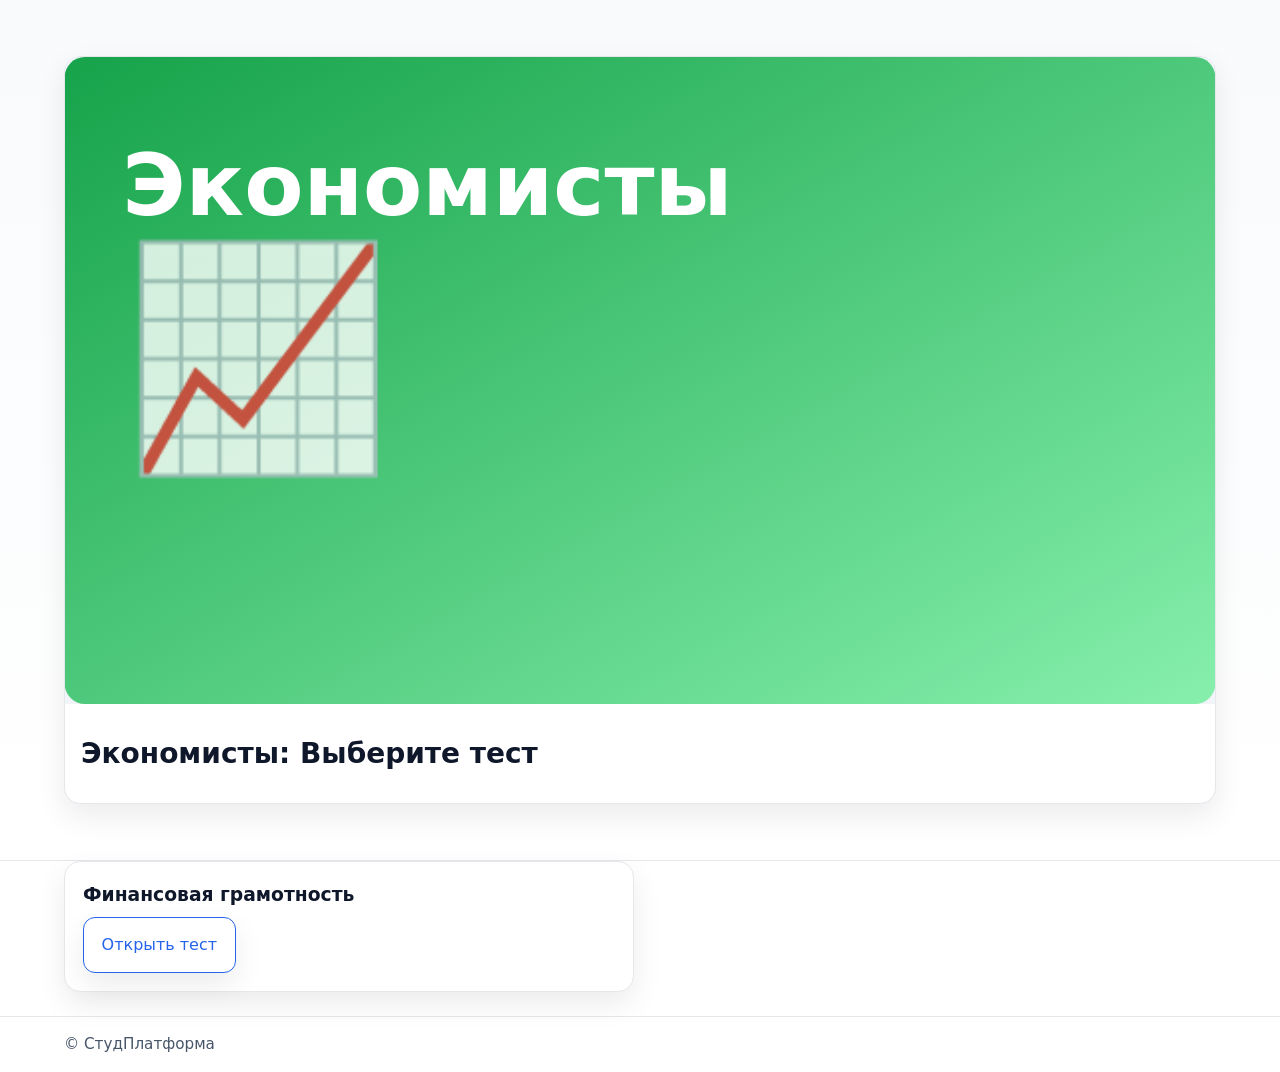
==== groups/econ.html @ 8cbcb8c1 "Add files via upload" ====
<!doctype html>
<html lang="ru">
<head>
  <meta charset="utf-8" />
  <meta name="viewport" content="width=device-width, initial-scale=1" />
  <title>Экономисты — тесты</title>
  <link rel="stylesheet" href="../assets/css/style.css" />
</head>
<body>
<!-- 
  <header>
    <div class="container nav">
      <div class="brand"><div class="logo"></div><span>СтудПлатформа</span></div>
      <input type="checkbox" id="nav-toggle" />
      <label class="burger" for="nav-toggle" aria-label="Меню" role="button" tabindex="0">
        <span></span><span></span><span></span>
      </label>
      <nav class="menu">
        <a href="../index.html">Главная</a>
        <a href="../register.html">Регистрация</a>
        <a href="../groups/index.html">Тесты по группам</a>
        <a href="../admin.html">Для администратора</a>
      </nav>
    </div>
  </header>-->
<section class="hero">
  <div class="container">
    <div class="card" style="display:block">
      <div class="cover"><img src="../assets/img/tracks/econ.svg" alt="Экономисты" loading="lazy"></div>
       <div class="body"><h2>Экономисты: Выберите тест</h2><!--<p class="muted">Вставьте свои Google Forms ссылки вместо «#».</p> --></div>
    </div>
  </div>
</section> 
<main class="container">
  <div class="grid" style="grid-template-columns:1fr 1fr;gap:12px">
     <!-- <div class="box">
      <h3 style="margin-bottom:8px">Выберите тест</h3> 
      <a class="btn" href="https://forms.gle/E9H65dZsodiRTQQf7" target="_blank" rel="noopener">Введение в специальность </a>
    </div> -->
    <div class="box">
      <h3 style="margin-bottom:8px">Финансовая грамотность </h3>
      <a class="btn outline" href="https://forms.gle/bX5TsdVpCxoibM196" target="_blank" rel="noopener">Открыть тест</a>
    </div>
    <!--
     <div class="box">
      <h3 style="margin-bottom:8px">Экономическое мышление</h3>
      <a class="btn outline" href="https://forms.gle/PHL8q5oEUNG2Cg6a7" target="_blank" rel="noopener">Открыть тест</a>
    </div>
   <div class="box">
      <h3 style="margin-bottom:8px">Философия</h3>
      <a class="btn outline" href="https://forms.gle/ToMwrk6diFmeVqc36" target="_blank" rel="noopener">Открыть тест</a>
    </div> 
    <div class="box">
      <h3 style="margin-bottom:8px">Экология и концепция современного естествознания</h3>
      <a class="btn outline" href="https://forms.gle/8g3V3vpuP5KiYB9x6" target="_blank" rel="noopener">Открыть тест</a>
    </div>  -->
  </div>
</main>
<footer><div class="container">© СтудПлатформа</div></footer>
</body>
</html>
---- assets/css/style.css ----
:root{
  --brand:#2563eb;--brand-2:#1d4ed8;--accent:#f59e0b;
  --text:#0f172a;--muted:#475569;--line:#e5e7eb;--bg:#ffffff;
  --container:1200px;--radius:16px;--shadow:0 12px 30px rgba(2,8,23,.08)
}
*{box-sizing:border-box;margin:0;padding:0}
html{scroll-behavior:smooth}
body{font-family:Inter,system-ui,-apple-system,Segoe UI,Roboto,Arial;background:var(--bg);color:var(--text);line-height:1.55}
img{max-width:100%;display:block}
a{color:inherit;text-decoration:none}
.container{max-width:var(--container);margin:0 auto;padding:0 clamp(12px,3vw,24px)}
/* Buttons */
.btn{display:inline-block;padding:.9rem 1.1rem;border-radius:12px;background:var(--brand);color:#fff;border:1px solid transparent;box-shadow:var(--shadow)}
.btn:hover{background:var(--brand-2)}
.btn.outline{background:#fff;color:var(--brand);border-color:var(--brand)}
.badge{display:inline-block;padding:.25rem .6rem;border-radius:999px;background:#eef2ff;color:#3730a3;font-weight:700;font-size:.78rem}
.box{border:1px solid var(--line);border-radius:16px;background:#fff;padding:clamp(12px,2.6vw,18px);box-shadow:var(--shadow)}
.muted{color:var(--muted)}
/* Header */
header{position:sticky;top:0;z-index:10;background:#fff;border-bottom:1px solid var(--line)}
.nav{display:grid;grid-template-columns:auto 1fr auto;align-items:center;min-height:64px;gap:12px}
.brand{display:flex;align-items:center;gap:.6rem;font-weight:800}
.logo{width:36px;height:36px;border-radius:10px;background:linear-gradient(135deg,var(--brand),var(--accent));box-shadow:var(--shadow)}
/* CSS-only burger */
#nav-toggle{display:none}
.menu{display:flex;gap:10px;align-items:center;justify-content:flex-end}
.menu a{padding:.55rem .75rem;border-radius:10px}
.menu a:hover{background:#f8fafc}
.burger{display:none;cursor:pointer;padding:8px;border-radius:10px;border:1px solid transparent}
.burger:focus{outline:2px dashed var(--brand)}
.burger span{display:block;width:24px;height:2px;background:#0f172a;margin:5px 0;border-radius:2px}
/* Hero */
.hero{padding:clamp(28px,6vw,56px) 0;background:linear-gradient(180deg,#f8fafc,#fff);border-bottom:1px solid var(--line)}
h1{font-size:clamp(26px,3.4vw,46px);line-height:1.12}
h2{font-size:clamp(20px,2.2vw,28px);margin:12px 0}
.lead{color:var(--muted);max-width:820px;margin-top:8px}
.hero-wrap{display:grid;grid-template-columns:1.05fr .95fr;gap:clamp(12px,3vw,24px);align-items:center}
.hero .panel{border:1px solid var(--line);border-radius:16px;background:#fff;box-shadow:var(--shadow);padding:clamp(12px,2.6vw,18px)}
/* Cards grid */
.grid{display:grid;gap:clamp(12px,2vw,16px)}
.tracks{grid-template-columns:repeat(3,1fr);padding:clamp(14px,2.6vw,22px) 0}
.card{border:1px solid var(--line);border-radius:16px;overflow:hidden;background:#fff;box-shadow:var(--shadow);display:flex;flex-direction:column}
.card .cover{aspect-ratio:16/9;background:#f1f5f9;overflow:hidden}
.card .cover img{width:100%;height:100%;object-fit:cover}
.card .body{padding:clamp(10px,2.4vw,16px)}
.card .body p{color:var(--muted);font-size:clamp(.95rem,1.8vw,.98rem);margin-top:4px}
.card .actions{display:flex;gap:8px;flex-wrap:wrap;padding:clamp(10px,2.4vw,14px)}
/* Forms */
.field{display:flex;flex-direction:column;gap:6px;margin-bottom:10px}
.field input,.field select,.field textarea{padding:.9rem 1rem;border:1px solid var(--line);border-radius:12px;width:100%}
/* Tables */
.table{width:100%;border-collapse:collapse}
.table th,.table td{border-bottom:1px solid var(--line);padding:10px;text-align:left}
/* Footer */
footer{border-top:1px solid var(--line);padding:16px 0;color:var(--muted);font-size:.95rem;margin-top:24px}
/* Responsive */
@media (max-width:1024px){
  .hero-wrap{grid-template-columns:1fr}
  .tracks{grid-template-columns:1fr 1fr}
}
@media (max-width:760px){
  .tracks{grid-template-columns:1fr}
  .burger{display:block}
  .menu{display:none;flex-direction:column;border-top:1px solid var(--line);padding:8px 0}
  #nav-toggle:checked ~ .menu{display:flex}
}
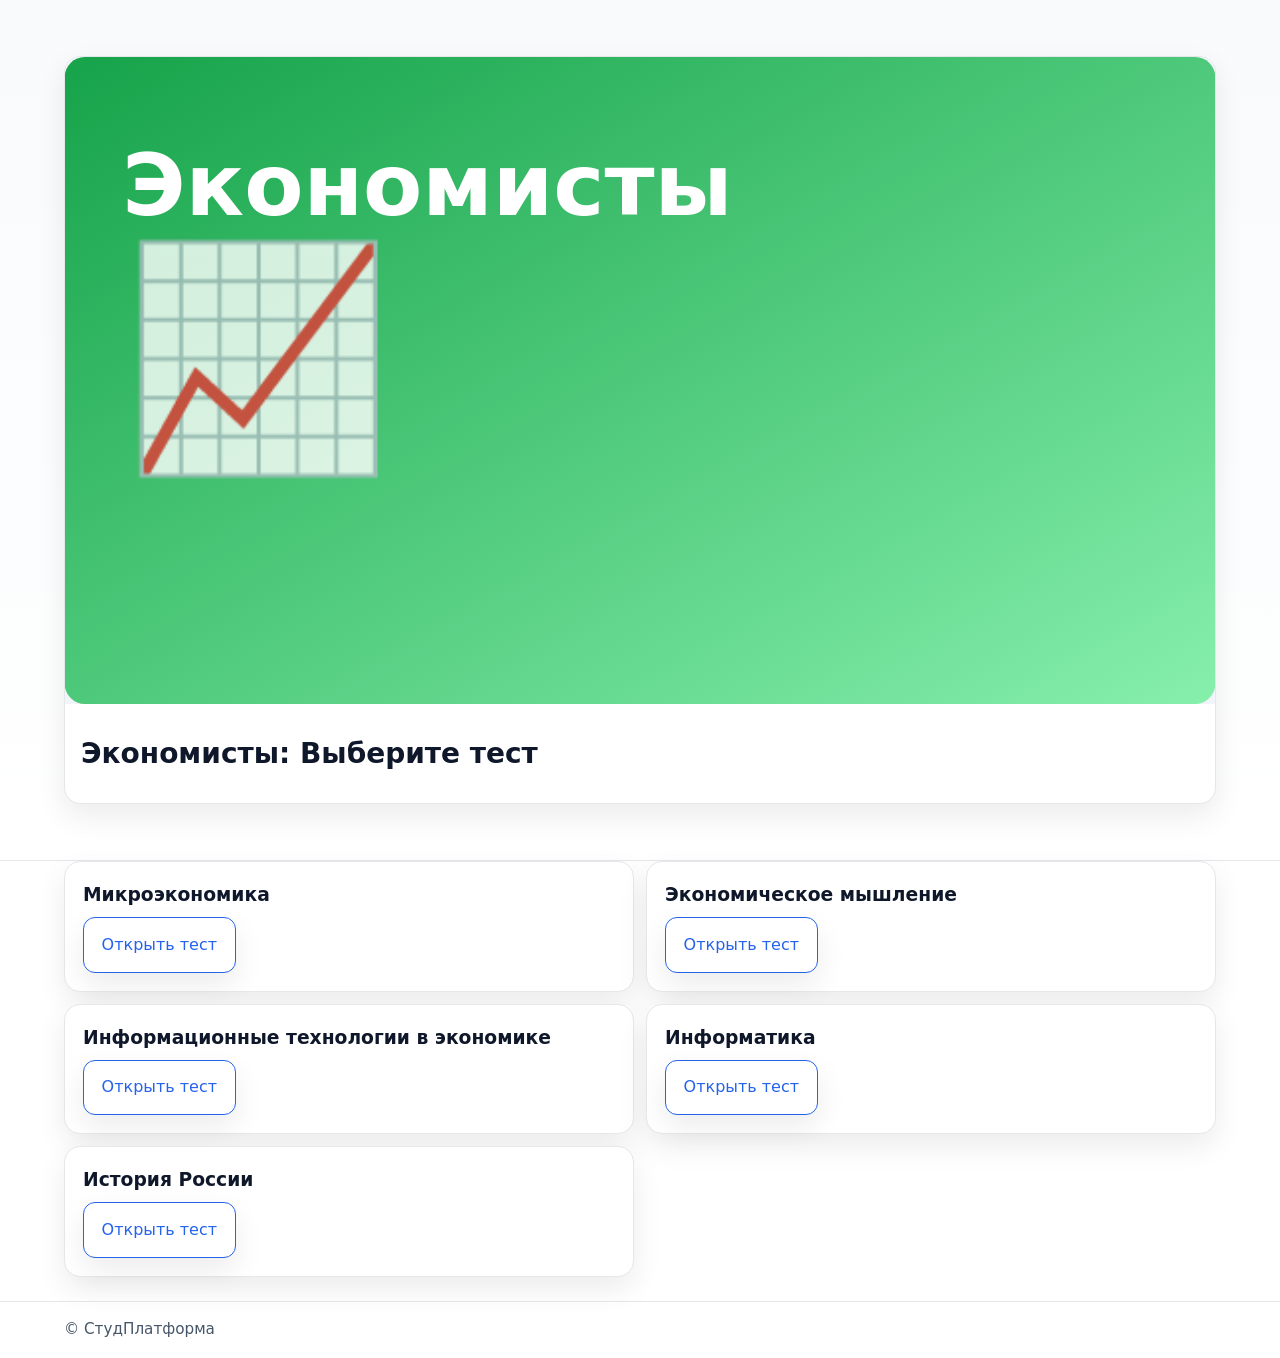
==== commit 178a9ef6: "Update econ.html" ====
--- a/groups/econ.html
+++ b/groups/econ.html
@@ -33,27 +33,26 @@
 </section> 
 <main class="container">
   <div class="grid" style="grid-template-columns:1fr 1fr;gap:12px">
-     <!-- <div class="box">
-      <h3 style="margin-bottom:8px">Выберите тест</h3> 
-      <a class="btn" href="https://forms.gle/E9H65dZsodiRTQQf7" target="_blank" rel="noopener">Введение в специальность </a>
-    </div> -->
     <div class="box">
-      <h3 style="margin-bottom:8px">Финансовая грамотность </h3>
-      <a class="btn outline" href="https://forms.gle/bX5TsdVpCxoibM196" target="_blank" rel="noopener">Открыть тест</a>
-    </div>
-    <!--
-     <div class="box">
-      <h3 style="margin-bottom:8px">Экономическое мышление</h3>
-      <a class="btn outline" href="https://forms.gle/PHL8q5oEUNG2Cg6a7" target="_blank" rel="noopener">Открыть тест</a>
+      <h3 style="margin-bottom:8px">Микроэкономика</h3>
+      <a class="btn outline" href="https://forms.gle/rPdCtzKj7yzFpsXw9" target="_blank" rel="noopener">Открыть тест</a>
     </div>
    <div class="box">
-      <h3 style="margin-bottom:8px">Философия</h3>
-      <a class="btn outline" href="https://forms.gle/ToMwrk6diFmeVqc36" target="_blank" rel="noopener">Открыть тест</a>
+      <h3 style="margin-bottom:8px">Экономическое мышление</h3>
+      <a class="btn outline" href="https://forms.gle/dpfkkHSJybgo9zzC6" target="_blank" rel="noopener">Открыть тест</a>
     </div> 
     <div class="box">
-      <h3 style="margin-bottom:8px">Экология и концепция современного естествознания</h3>
+      <h3 style="margin-bottom:8px">Информационные технологии в экономике</h3>
       <a class="btn outline" href="https://forms.gle/8g3V3vpuP5KiYB9x6" target="_blank" rel="noopener">Открыть тест</a>
-    </div>  -->
+    </div> 
+    <div class="box">
+      <h3 style="margin-bottom:8px">Информатика</h3>
+      <a class="btn outline" href="https://forms.gle/8g3V3vpuP5KiYB9x6" target="_blank" rel="noopener">Открыть тест</a>
+    </div> 
+    <div class="box">
+      <h3 style="margin-bottom:8px">История России</h3>
+      <a class="btn outline" href="https://forms.gle/8g3V3vpuP5KiYB9x6" target="_blank" rel="noopener">Открыть тест</a>
+    </div> 
   </div>
 </main>
 <footer><div class="container">© СтудПлатформа</div></footer>
